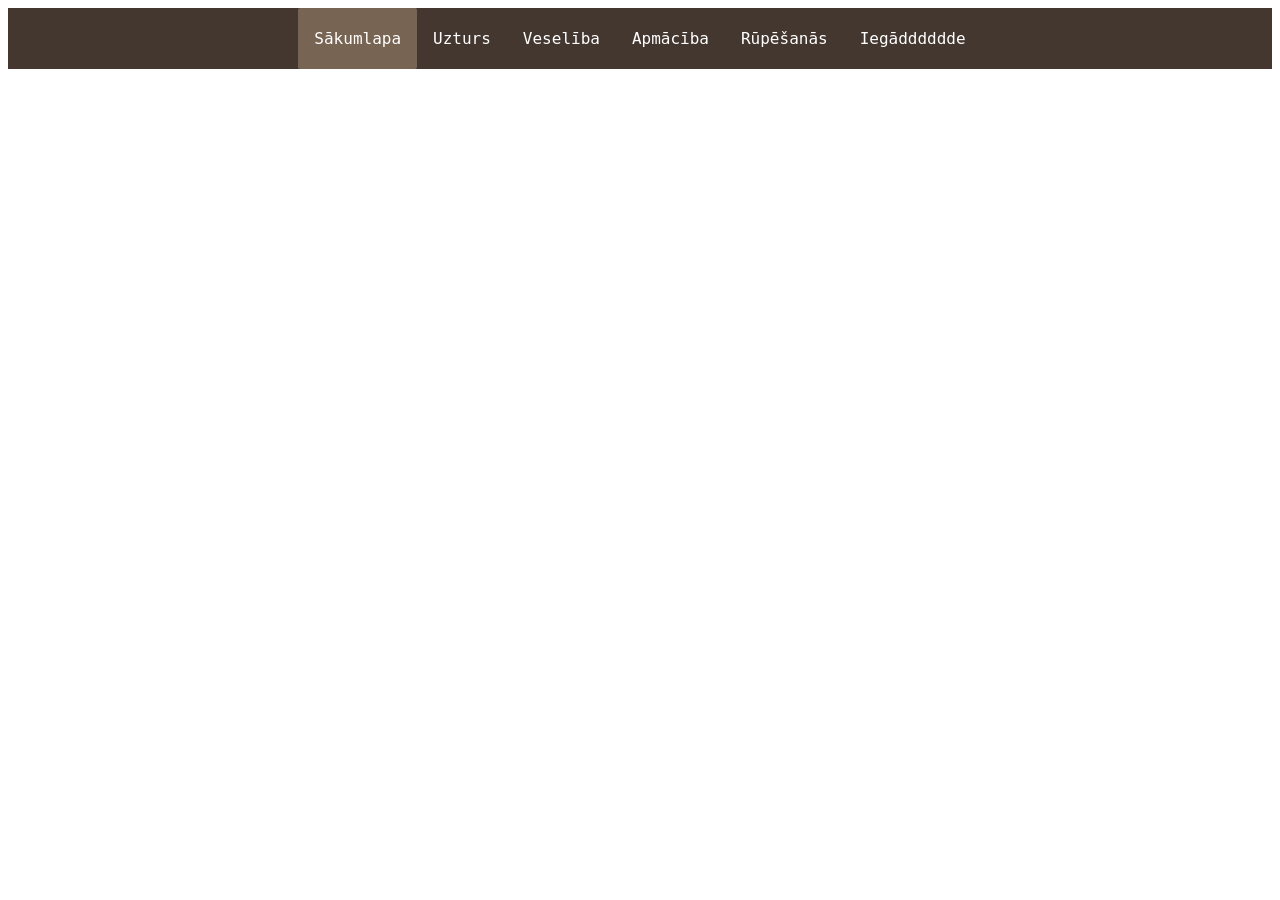
==== index.html @ 282473e5 "Merge branch 'asafsalpe:a' into a" ====
<!DOCTYPE html>
<html lang="en">
    <meta charset="utf-8"/>
    <meta name="viewport" content="width=device-width, initial-scale=1"/>
    <link rel="stylesheet" href="style.css" />
    <body>
        <ul>
            <li><a class = "active" href="index.html">Sākumlapa</a></li>
            <li><a href="barosana.html">Uzturs</a></li>
            <li><a href="veseliba.html">Veselība</a></li>
            <li><a href="apmaciba.html">Apmācība</a></li>
            <li><a href="rupes.html">Rūpēšanās</a></li>
            <li><a href="iegade.html">Iegādddddde</a></li>
          </ul>
    </body>
    <!-- -->
</html>
---- style.css ----
ul {
    list-style-type: none;
    margin: 0;
    padding: 0;
    overflow: hidden;
    background-color: #443730;
    display: flex; 
    justify-content: center;
  }

  li {
    float: left;
    border-right: 1px;
  }

  li:last-child {
    border-right: none;
  }

  li a {
    display: block;
    color: white;
    text-align: center;
    padding: 21px 16px;
    text-decoration: none;
    transition: 0.4s;
    font-family: Monaco, monospace;
    font-size: 16px;
  }

  li a:hover:not(.active) {
    background-color: #786452;
    border-radius: 2px;
  }

  .active {
    background-color: #786452;
    border-radius: 2px;
  }
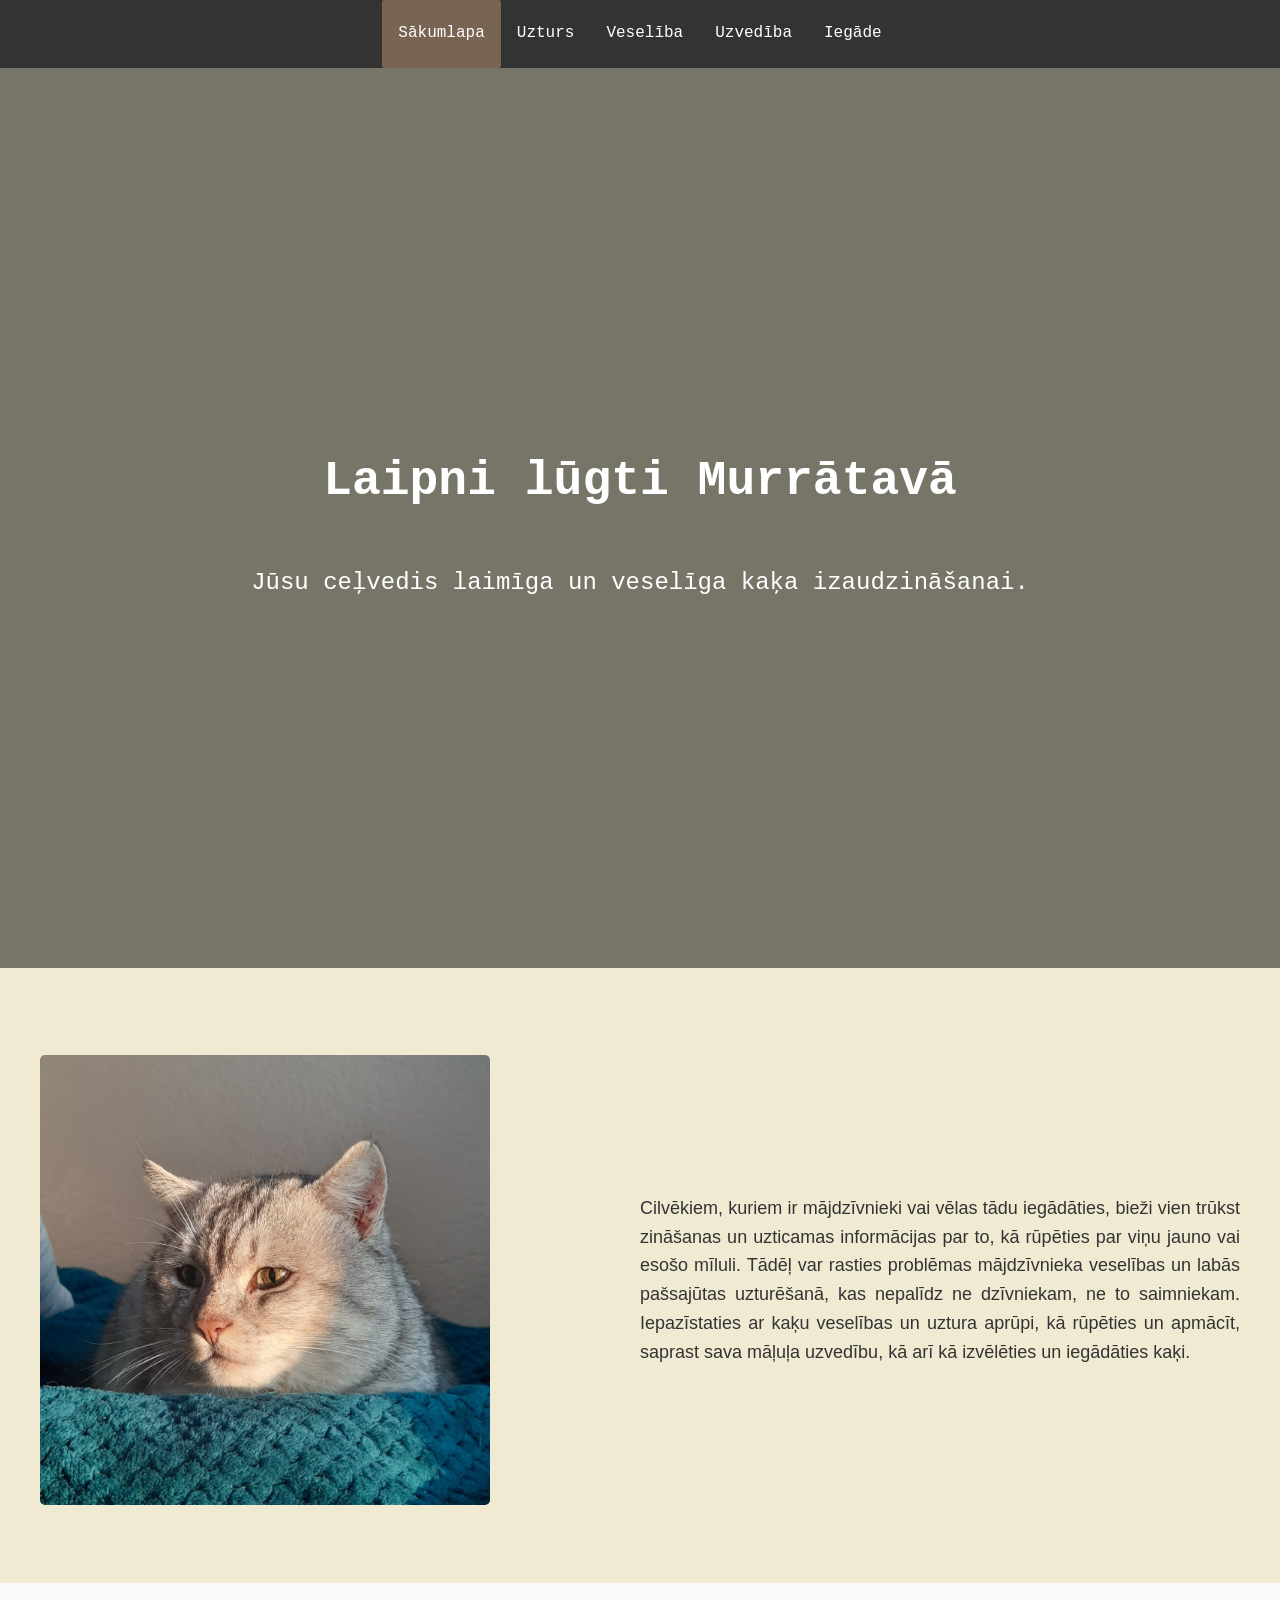
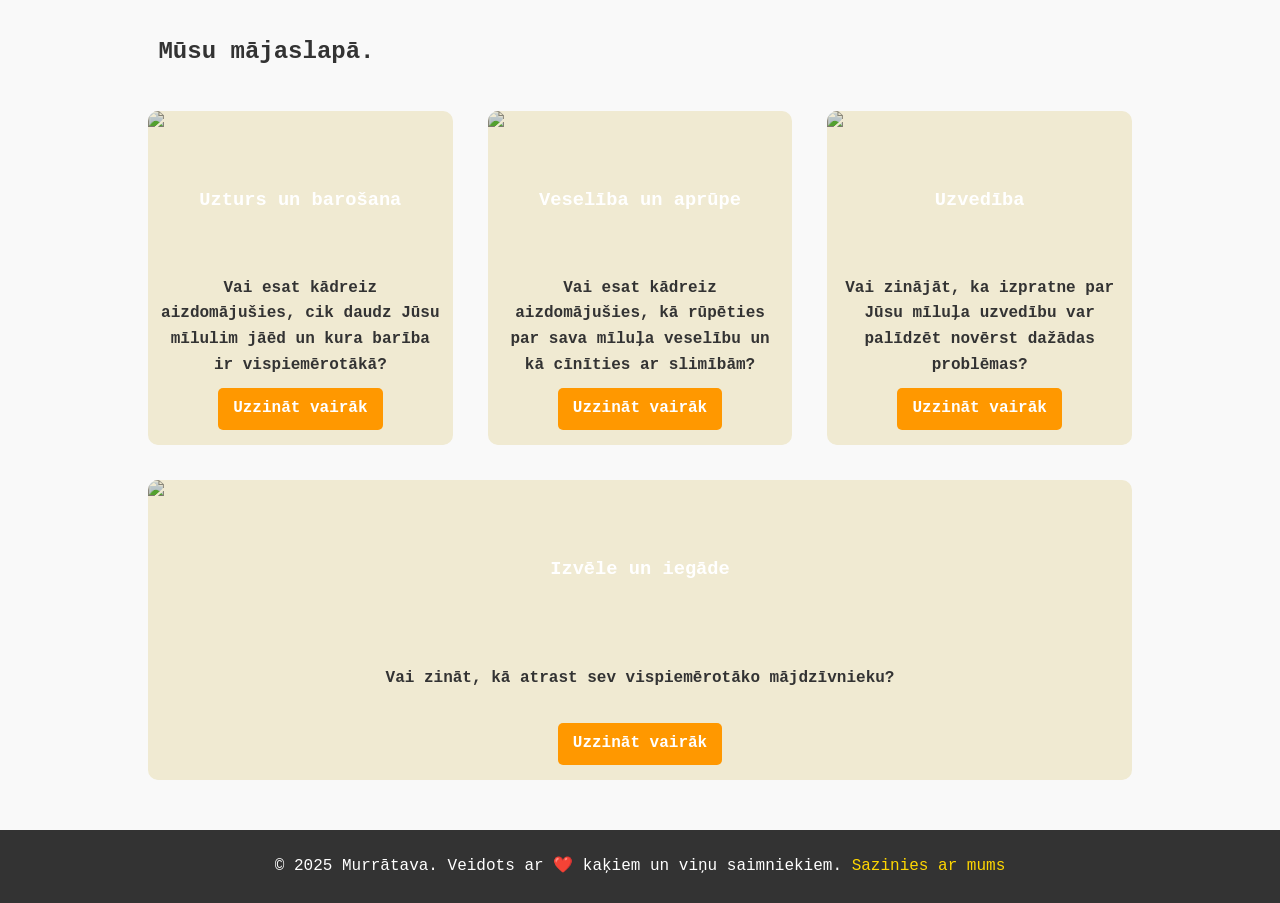
==== commit eed88fd1: "Merge branch 'asafsalpe:a' into a" ====
--- a/index.html
+++ b/index.html
@@ -1,17 +1,102 @@
 <!DOCTYPE html>
 <html lang="en">
+<head>
     <meta charset="utf-8"/>
     <meta name="viewport" content="width=device-width, initial-scale=1"/>
     <link rel="stylesheet" href="style.css" />
-    <body>
-        <ul>
-            <li><a class = "active" href="index.html">Sākumlapa</a></li>
-            <li><a href="barosana.html">Uzturs</a></li>
-            <li><a href="veseliba.html">Veselība</a></li>
-            <li><a href="apmaciba.html">Apmācība</a></li>
-            <li><a href="rupes.html">Rūpēšanās</a></li>
-            <li><a href="iegade.html">Iegādddddde</a></li>
-          </ul>
-    </body>
-    <!-- -->
+    <title>Murrātava</title>
+    <style>
+        .hero {
+            text-align: center;
+            padding: 0;
+            background-image: url("https://images.pexels.com/photos/248280/pexels-photo-248280.jpeg");
+            background-size: cover;
+            background-position: center bottom;
+            color: #fff;
+            margin-bottom: 0;
+            height: 100vh;
+            display: flex;
+            justify-content: center;
+            align-items: center;
+            flex-direction: column;
+            text-align: center;
+            position: relative;
+        }
+        .hero h1 {
+            font-size: 3rem;
+            margin-bottom: 20px;
+            max-width: 90%;
+            word-wrap: break-word;
+        }
+        .hero p {
+            font-size: 1.5rem;
+            margin-bottom: 30px;
+            max-width: 90%;
+            word-wrap: break-word;
+        }
+
+    </style>
+</head>
+<body>
+    <header>
+        <nav>
+            <ul>
+                <li><a class = "active" href="index.html">Sākumlapa</a></li>
+                <li><a href="barosana.html">Uzturs</a></li>
+                <li><a href="veseliba.html">Veselība</a></li>
+                <li><a href="uzvediba.html">Uzvedība</a></li>                  
+                <li><a href="iegade.html">Iegāde</a></li>
+            </ul>
+        </nav>
+    </header>
+    
+    <section class="hero">
+        <h1>Laipni lūgti Murrātavā</h1>
+        <p>Jūsu ceļvedis laimīga un veselīga kaķa izaudzināšanai. </p>
+    </section>
+    <section class = "centered-section">
+        <div class="image-text-container">
+            <img src="muris.jpg" alt="Example Image">
+            <p>Cilvēkiem, kuriem ir mājdzīvnieki vai vēlas tādu iegādāties, bieži vien trūkst zināšanas un uzticamas informācijas par to, kā rūpēties par viņu jauno vai esošo mīluli. Tādēļ var rasties problēmas mājdzīvnieka veselības un labās pašsajūtas uzturēšanā, kas nepalīdz ne dzīvniekam, ne to saimniekam. Iepazīstaties ar kaķu veselības un uztura aprūpi, kā rūpēties un apmācīt, saprast sava māļuļa uzvedību, kā arī kā izvēlēties un iegādāties kaķi.
+                </p>
+        </div>
+    </section>
+    <section class="products">
+        <div class="products-inner">
+            <h2 class="products-title" >Mūsu mājaslapā.</h2>
+            <div class="product-container">
+                <div class="product">
+                    <img src="https://images.pexels.com/photos/13293093/pexels-photo-13293093.jpeg?auto=compress&cs=tinysrgb&w=1260&h=750&dpr=1">
+                    <h3>Uzturs un barošana</h3>
+                    <p><strong>Vai esat kādreiz aizdomājušies, cik daudz Jūsu mīlulim jāēd un kura barība ir vispiemērotākā?</strong></p>
+                    <a href="barosana.html" class="btn">Uzzināt vairāk</a>
+                </div>
+                <div class="product">
+                    <img src="https://images.pexels.com/photos/11248220/pexels-photo-11248220.jpeg?auto=compress&cs=tinysrgb&w=600">
+                    <h3>Veselība un aprūpe</h3>
+                    <p><strong>Vai esat kādreiz aizdomājušies, kā rūpēties par sava mīluļa veselību un kā cīnīties ar slimībām?
+                    </strong></p>
+                    <a href="veseliba.html" class="btn">Uzzināt vairāk</a>
+                </div>
+                <div class="product">
+                    <img src="https://images.pexels.com/photos/45201/kitty-cat-kitten-pet-45201.jpeg?auto=compress&cs=tinysrgb&w=600">
+                    <h3>Uzvedība</h3>
+                    <p><strong>Vai zinājāt, ka izpratne par Jūsu mīluļa uzvedību var palīdzēt novērst dažādas problēmas?</strong></p>
+                    <a href="uzvediba.html" class="btn">Uzzināt vairāk</a>
+                </div>
+                <div class="product">
+                    <img src="https://images.pexels.com/photos/1543793/pexels-photo-1543793.jpeg?auto=compress&cs=tinysrgb&w=600">                    
+                    <h3>Izvēle un iegāde</h3>
+                    <p><strong> Vai zināt, kā atrast sev vispiemērotāko mājdzīvnieku?</strong></p>
+                    <a href="iegade.html" class="btn">Uzzināt vairāk</a>
+                </div>
+            </div>
+        </div>
+    </section>
+
+    <footer class="footer">
+        <p>&copy; 2025 Murrātava. Veidots ar ❤️ kaķiem un viņu saimniekiem. <a href="contact.html">Sazinies ar mums</a></p>
+    </footer>
+    <script src="edieni.js"></script>
+</body>
 </html>
--- a/style.css
+++ b/style.css
@@ -1,39 +1,1050 @@
+:root {
+  --primary-color: #786452;
+  --secondary-color: #f0ead2;
+  --accent-color: #ffd700;
+  --highlight-color: #ff6b6b;
+  --text-color: #333;
+  --background-color: #f0ead2;
+}
+
+body,
 ul {
-    list-style-type: none;
-    margin: 0;
-    padding: 0;
-    overflow: hidden;
-    background-color: #443730;
-    display: flex; 
+  margin: 0;
+  padding: 0;
+}
+
+body {
+  font-family: Monaco, monospace;
+  background-color: var(--background-color);
+  color: var(--text-color);
+  line-height: 1.6;
+  text-align: center;
+}
+
+nav ul {
+  list-style-type: none;
+  padding: 0;
+  margin: 0;
+  overflow: hidden;
+  background-color: var(--text-color);
+  display: flex;
+  justify-content: center;
+}
+
+nav li:last-child {
+  border-right: none;
+}
+
+nav a,
+.hero .btn {
+  display: block;
+  color: white;
+  text-align: center;
+  padding: 21px 16px;
+  text-decoration: none;
+  transition: 0.4s;
+  font-size: 16px;
+}
+
+nav a:hover:not(.active),
+.active {
+  background-color: var(--primary-color);
+  border-radius: 2px;
+}
+
+nav {
+  display: block;
+  width: 100%;
+  background-color: var(--text-color);
+  position: relative;
+  z-index: 10;
+}
+
+nav a {
+  display: block;
+  color: white;
+  text-align: center;
+  padding: 21px 16px;
+  text-decoration: none;
+  font-size: 16px;
+}
+
+nav a:hover,
+nav a.active {
+  background-color: var(--primary-color);
+}
+
+a {
+  color: var(--primary-color);
+  text-decoration: none;
+  transition: color 0.3s ease;
+}
+
+a:hover {
+  color: var(--text-color);
+}
+
+.container {
+  max-width: 1200px;
+  margin: 0 auto;
+  padding: 20px;
+}
+
+h1 {
+  margin-bottom: 30px;
+}
+
+h2 {
+  font-size: 24px;
+  color: var(--text-color);
+  text-align: left;
+}
+
+.header {
+  background-color: var(--highlight-color);
+  color: #fff;
+  padding: 20px 0;
+  text-align: center;
+  position: sticky;
+  top: 0;
+  z-index: 1000;
+}
+
+.header .logo {
+  font-size: 2rem;
+  font-weight: bold;
+}
+
+.header nav {
+  margin: 0;
+  padding: 0;
+}
+
+.hero {
+  text-align: center;
+  padding: 100px 20px;
+  background-size: cover;
+  background-position: center;
+  color: #fff;
+  display: flex;
+  justify-content: center;
+  align-items: center;
+  flex-direction: column;
+  height: 50vh;
+  position: relative;
+}
+
+.barosana .hero {
+  background-image: url('https://images.pexels.com/photos/30981112/pexels-photo-30981112/free-photo-of-white-cat-resting-on-windowsill-in-monochrome.jpeg?auto=compress&cs=tinysrgb&w=1260&h=750&dpr=1');
+}
+
+.iegade .hero {
+  background-image: url('https://images.pexels.com/photos/20861635/pexels-photo-20861635/free-photo-of-dog-chasing-cat-in-istanbul.jpeg?auto=compress&cs=tinysrgb&w=1260&h=750&dpr=1');
+}
+
+.veseliba .hero {
+  background-image: url('https://images.pexels.com/photos/18540620/pexels-photo-18540620/free-photo-of-close-up-of-a-tabby-cat-hissing.jpeg?auto=compress&cs=tinysrgb&w=600');
+}
+
+.uzvediba .hero {
+  background-image: url('https://images.pexels.com/photos/29086469/pexels-photo-29086469/free-photo-of-close-up-of-an-alert-domestic-cat.jpeg?auto=compress&cs=tinysrgb&w=1260&h=750&dpr=1');
+}
+
+.hero h1 {
+  font-size: 3rem;
+  margin-bottom: 10px;
+}
+
+.hero p {
+  font-size: 1.5rem;
+}
+
+.hero .btn {
+  background-color: var(--accent-color);
+  color: var(--text-color);
+  padding: 10px 20px;
+  font-size: 1rem;
+  border-radius: 5px;
+}
+
+.hero .btn:hover {
+  background-color: var(--highlight-color);
+  color: #fff;
+}
+
+.hero::before {
+  content: "";
+  position: absolute;
+  top: 0;
+  left: 0;
+  width: 100%;
+  height: 100%;
+  background: rgba(0, 0, 0, 0.5);
+  z-index: 1;
+}
+
+.hero h1,
+.hero p,
+.hero .btn {
+  position: relative;
+  z-index: 2;
+}
+
+.hero:hover {
+  transform: none;
+  box-shadow: none;
+}
+
+.parasites {
+  background-color: #f9f3e8;
+  border-radius: 10px;
+  padding: 20px;
+  margin-bottom: 20px;
+  box-shadow: 0 3px 10px rgba(0, 0, 0, 0.1);
+}
+
+.parasites h2 {
+  font-size: 28px;
+  color: var(--primary-color);
+  text-align: center;
+  margin-bottom: 20px;
+}
+
+.parasite-container {
+  display: flex;
+  flex-wrap: wrap;
+  gap: 20px;
+  justify-content: center;
+  text-align: center;
+}
+
+.parasite {
+  background: white;
+  border-radius: 10px;
+  padding: 15px;
+  width: 220px;
+  box-shadow: 0 0 10px rgba(0, 0, 0, 0.1);
+  transition: transform 0,3s;
+}
+
+.parasite img {
+  width: 80px;
+  height: auto;
+  margin-bottom: 10px;
+}
+
+.parasite h3 {
+  font-size: 20px;
+  color: var(--primary-color);
+  margin-bottom: 10px;
+}
+
+.parasite p {
+  font-size: 14px;
+  color: var(--text-color);
+}
+
+.parasite:hover {
+  transform: scale(1.05);
+}
+
+.prevention-tips {
+  background: #fffbec;
+  padding: 15px;
+  border-radius: 10px;
+  margin-top: 20px;
+  box-shadow: 0 0 10px rgba(0, 0, 0, 0.1);
+}
+
+.prevention-tips h3 {
+  font-size: 22px;
+  color: var(--primary-color);
+  text-align: center;
+  margin-bottom: 15px;
+}
+
+.prevention-tips ul {
+  list-style-type: disc;
+  margin: 0;
+  padding-left: 20px;
+}
+
+.prevention-tips li {
+  font-size: 16px;
+  margin-bottom: 8px;
+  color: var(--text-color);
+}
+
+.footer {
+  background-color: var(--text-color);
+  color: #fff;
+  text-align: center;
+  padding: 8px 0;
+}
+
+.footer a {
+  color: var(--accent-color);
+  text-decoration: none;
+}
+
+.footer a:hover {
+  color: var(--highlight-color);
+}
+
+.column {
+  float: left;
+  width: 33.33%;
+}
+
+.row:after {
+  content: "";
+  display: table;
+  clear: both;
+}
+
+.image-text-container {
+  display: flex;
+  justify-content: space-between;
+  max-width: 1200px;
+  align-items: center;
+  margin-top: 10px;
+}
+
+.image-text-container img {
+  width: 40%;
+  height: auto;
+  margin-right: 20px;
+}
+
+.image-text-container p {
+  width: 50%;
+  margin: 0;
+  text-align: justify;
+}
+
+.image-content {
+  flex: 1;
+}
+
+.centered-section {
+  display: flex;
+  justify-content: center;
+  align-items: center;
+  height: 575px;
+  padding: 20px;
+  font-family: "Circular Book", sans-serif;
+  font-weight: 400;
+  font-size: large;
+}
+
+.centered-section .image-text-container img {
+  max-width: 450px;
+  margin-right: 20px;
+  border-radius: 5px;
+  transition: none;
+}
+
+.products {
+  background: #f9f9f9;
+  padding: 30px 0;
+}
+
+.products-inner {
+  width: 80%;
+  margin: auto;
+}
+
+.product-container {
+  display: flex;
+  justify-content: center;
+  gap: 15px;
+  overflow: hidden;
+  flex-wrap: wrap;
+  padding: 20px;
+  margin: -10px;
+}
+
+.product {
+  width: calc(25% - 20px);
+  flex: 1 1 calc(20% - 20px);
+  min-width: 220px;
+  margin: 10px;
+  padding-bottom: 15px;
+  color: white;
+  text-align: center;
+  border-radius: 10px;
+  box-sizing: border-box;
+  transition: all 0.3s ease;
+  display: flex;
+  flex-direction: column;
+  justify-content: space-between; 
+  min-height: 300px;
+  position: relative;
+  align-items: center;
+  overflow: hidden;
+  width: 18%;
+  background: var(--background-color);
+}
+
+.product img {
+  display: block;
+  width: 100%;
+  height: auto;
+  max-width: 100%;
+  max-height: 150px;
+  position: absolute;
+  z-index: 1;
+  object-fit: cover;
+  mix-blend-mode: multiply;
+  top: 0;
+  left: 0;
+  margin: 0;
+}
+
+.product::after {
+  content: "";
+  position: absolute;
+  top: 0;
+  left: 0;
+  width: 100%;
+  height: 70px;
+  z-index: 2;
+  pointer-events: none;
+}
+
+.product h3 {
+  margin-top: 0;
+  padding-top: 75px;
+  color: white;
+}
+
+.product p {
+  margin-bottom: 20px;
+  padding-top: 60px;
+  color:#333;
+  padding-left: 10px;
+  padding-right: 10px;
+}
+
+.product .btn {
+  display: inline-block;
+  padding: 8px 15px;
+  color: #fff;
+  text-decoration: none;
+  border-radius: 5px;
+  margin-top: auto;
+  background-color: #ff9800;
+  position: relative;
+  z-index: 3;
+}
+
+.product .btn:hover {
+  background-color: #e55b00;
+}
+
+.products-title {
+  margin-left: 2%;
+  color: var(--text-color);
+  text-align: left;
+  padding-left: 10px;
+}
+
+.product h3,
+.product p,
+.product .btn {
+  position: relative;
+  z-index: 3;
+  margin-top: 10px;
+}
+
+.product::before {
+  content: "";
+  position: absolute;
+  top: 0;
+  left: 0;
+  width: 100%;
+  height: 100%;
+  z-index: 1;
+}
+
+.product-content {
+  position: relative;
+  z-index: 2;
+  padding: 20px;
+  background: rgba(0, 0, 0, 0.5);
+  color: white;
+  border-radius: 10px;
+}
+
+.product:hover {
+  transform: scale(1.02);
+}
+
+.product h3,
+.product p {
+  z-index: 2;
+  position: relative;
+  margin: 0;
+}
+
+.btn {
+  display: inline-block;
+  background-color: #ff9800;
+  color: black;
+  padding: 10px 15px;
+  border-radius: 5px;
+  text-decoration: none;
+  font-weight: bold;
+  transition: background 0.3s;
+  position: relative;
+  z-index: 4;
+  background: white;
+  border: none;
+  cursor: pointer;
+  margin-top: 0px;
+}
+
+.btn:hover {
+  background-color: #e68900;
+}
+
+/*hello, hello asaf, HELLO ASAF,hello Marta*/
+.food-info,
+.feeding-info,
+.amount-info,
+.important-info {
+  background-color: #f9f3e8;
+  padding: 20px;
+  margin-bottom: 20px;
+  border-radius: 10px;
+  box-shadow: 0 0 10px rgba(0, 0, 0, 0.1);
+  text-align: left;
+}
+
+.food-image img,
+.feeding-image img {
+  max-width: 100%;
+  height: auto;
+  border-radius: 5px;
+  margin-top: 10px;
+}
+
+.food-info,
+.feeding-info {
+  display: flex;
+  align-items: center;
+}
+
+.food-image,
+.food-text,
+.feeding-text {
+  padding: 10px;
+}
+
+.food-image {
+  flex: 1;
+}
+
+.food-text,
+.feeding-text {
+  flex: 2;
+}
+
+.amount-info ul,
+.important-info ul {
+  list-style-type: disc;
+  margin-left: 20px;
+  padding: 0;
+}
+
+.amount-info li,
+.important-info li {
+  margin-bottom: 5px;
+}
+
+.interactive-tool {
+  background-color: #f9f3e8;
+  padding: 25px;
+  border-radius: 10px;
+  margin-top: 25px;
+  box-shadow: 0 3px 10px rgba(0, 0, 0, 0.1);
+}
+
+.interactive-tool h3 {
+  font-family: "Verdana", sans-serif;
+  color: var(--primary-color);
+  margin-bottom: 15px;
+}
+
+.interactive-tool input,
+.interactive-tool button {
+  margin: 10px 0;
+  padding: 10px;
+  font-family: "Arial", sans-serif;
+  border: 1px solid var(--primary-color);
+  border-radius: 5px;
+}
+
+.interactive-tool button {
+  background-color: var(--primary-color);
+  color: white;
+  cursor: pointer;
+  transition: background-color 0.3s;
+}
+
+.interactive-tool button:hover {
+  background-color: #5a4c3e;
+}
+
+.nutrition-chart {
+  max-width: 80%;
+  width: 100%;
+  margin: 20px auto;
+  flex: 1;
+  height: auto;
+  display: block;
+}
+
+.nutrition-container {
+  display: flex;
+  align-items: flex-start;
+  gap: 20px;
+}
+
+.nutrition-text {
+  flex: 1;
+  text-align: left;
+}
+
+.nutrition-image {
+  flex: 1;
+}
+
+.seperate-section {
+  margin-top: 30px;
+}
+
+.food-comparison {
+  width: 100%;
+  border-collapse: separate;
+  border-spacing: 0;
+  margin-top: 25px;
+}
+
+.food-comparison th,
+.food-comparison td {
+  border: 1px solid #ddd;
+  padding: 12px;
+  text-align: left;
+  font-family: "Arial", sans-serif;
+}
+
+.food-comparison th {
+  background-color: #f2f2f2;
+  font-family: "Verdana", sans-serif;
+  color: var(--primary-color);
+}
+
+.info-block {
+  background-color: #f9f3e8;
+  border-radius: 10px;
+  padding: 20px;
+  margin-bottom: 20px;
+  box-shadow: 0 3px 10px rgba(0, 0, 0, 0.1);
+}
+
+.info-block h2 {
+  font-family: "Verdana", sans-serif;
+  color: var(--primary-color);
+  margin-bottom: 20px;
+  text-align: left;
+}
+
+.padd {
+  padding-left: 20px;
+}
+
+.info-block p,
+.info-block li {
+  font-family: "Arial", sans-serif;
+  line-height: 1.6;
+  text-align: left;
+}
+
+.info-block ol,
+.info-block ul {
+  list-style-type: disc;
+  padding-left: 20px;
+  margin-left: 0;
+  text-align: left;
+}
+
+.info-block li {
+  margin-bottom: 10px;
+}
+
+.content-container {
+  display: flex;
+  align-items: flex-start;
+  gap: 20px;
+}
+
+.text-content {
+  flex: 1;
+}
+
+.content-image {
+  max-width: 100%;
+  height: auto;
+}
+
+.health-calendar {
+  width: 100%;
+  border-collapse: collapse;
+  margin-top: 20px;
+}
+
+.health-calendar th,
+.health-calendar td {
+  border: 1px solid #ddd;
+  padding: 12px;
+  text-align: left;
+}
+
+.health-calendar th {
+  background-color: #f2f2f2;
+  font-weight: bold;
+}
+
+.tooltip {
+  position: relative;
+  display: inline-block;
+  cursor: help;
+  border-bottom: 1px dotted var(--primary-color);
+}
+
+.tooltip .tooltiptext {
+  visibility: hidden;
+  width: 250px;
+  background-color: #f9f3e8;
+  color: var(--text-color);
+  text-align: center;
+  border-radius: 10px;
+  padding: 10px;
+  position: absolute;
+  z-index: 1000;
+  bottom: 125%;
+  left: 50%;
+  margin-left: -125px;
+  opacity: 0;
+  transition: opacity 0.3s, transform 0.3s;
+  transform: translateY(10px);
+  font-size: 14px;
+  font-family: "Arial", sans-serif;
+  box-shadow: 0 4px 15px rgba(0, 0, 0, 0.1);
+  border: 1px solid var(--primary-color);
+}
+
+.tooltip .tooltiptext::before {
+  content: "";
+  position: absolute;
+  top: 100%;
+  left: 50%;
+  margin-left: -10px;
+  border-width: 10px;
+  border-style: solid;
+  border-color: var(--primary-color) transparent transparent transparent;
+}
+
+.tooltip .tooltiptext::after {
+  content: "";
+  position: absolute;
+  top: 100%;
+  left: 50%;
+  margin-left: -9px;
+  border-width: 9px;
+  border-style: solid;
+  border-color: #f9f3e8 transparent transparent transparent;
+}
+
+.tooltip:hover .tooltiptext {
+  visibility: visible;
+  opacity: 1;
+  transform: translateY(0);
+}
+
+.tooltip .tooltiptext strong {
+  display: block;
+  margin-bottom: 5px;
+  color: var(--primary-color);
+  font-family: "Verdana", sans-serif;
+  text-align: center;
+}
+
+.food-info-container {
+  display: flex;
+  gap: 20px;
+}
+
+.harmful-foods {
+  flex: 1;
+  list-style-type: disc;
+  padding-left: 20px;
+}
+
+.harmful-foods li {
+  cursor: pointer;
+  margin-bottom: 10px;
+}
+
+.harmful-foods li:hover {
+  color: var(--primary-color);
+}
+
+.food-description {
+  flex: 2;
+  padding: 20px;
+  background-color: #f9f3e8;
+  border-radius: 10px;
+  box-shadow: 0 2px 5px rgba(0, 0, 0, 0.1);
+}
+
+.harmful-foods li:hover + .harmful-image img {
+  border-color: #786452;
+}
+
+.hidden {
+  display: none;
+}
+
+.harmful-container {
+  display: flex;
+  align-items: flex-start;
+  gap: 20px;
+}
+
+.harmful-image:hover {
+  opacity: 1;
+}
+
+.harmful-image {
+  flex: 1;
+  text-align: center;
+  width: 200px;
+  height: 150px;
+  position: relative;
+}
+
+#harmfulImage {
+  max-width: 100%;
+  max-height: 100%;
+  width: auto;
+  height: auto;
+  position: absolute;
+  top: 0;
+  left: 0;
+  right: 0;
+  bottom: 0;
+  margin: auto;
+  opacity: 0;
+  transition: opacity 0.3s ease-in-out;
+}
+
+.harmful-text {
+  flex: 2;
+  padding-right: 20px;
+}
+
+.contact-form {
+  max-width: 500px;
+  background: #fff;
+  padding: 20px;
+  border-radius: 8px;
+  box-shadow: 0 0 10px rgba(0, 0, 0, 0.1);
+  margin: 0;
+  display: flex;
+  flex-direction: column;
+  gap: 15px;
+  align-items: center;
+}
+
+.contact-form label {
+  font-weight: bold;
+  margin-top: 10px;
+  display: block;
+  text-align: left;
+  width: 100%;
+}
+
+.contact-form input,
+.contact-form textarea {
+  width: 100%;
+  padding: 10px;
+  margin-top: 5px;
+  border: 1px solid #ccc;
+  border-radius: 5px;
+  font-size: 16px;
+  box-sizing: border-box;
+}
+
+.contact-form textarea {
+  resize: none;
+}
+
+.contact-form button {
+  background: #4caf50;
+  color: white;
+  padding: 10px;
+  border: none;
+  font-size: 16px;
+  border-radius: 5px;
+  cursor: pointer;
+  margin-top: 10px;
+  transition: background 0.3s;
+  width: 100%;
+}
+
+.contact-form button:hover {
+  background: #45a049;
+}
+
+.harmful-item {
+  cursor: pointer;
+}
+
+.info-box {
+  background-color: #f9f3e8;
+  border-radius: 8px;
+  padding: 15px;
+  margin-bottom: 15px;
+  box-shadow: 0 2px 5px rgba(0, 0, 0, 0.1);
+  text-align: center;
+  font-family: "Arial", sans-serif;
+  line-height: 1.6;
+  color: var(--text-color);
+}
+
+.info-box h2 {
+  font-size: 1.2em;
+  color: var(--primary-color);
+  margin-bottom: 8px;
+  display: inline-block;
+  width: 80%;
+  text-align: left;
+  font-family: "Verdana", sans-serif;
+}
+
+.info-box p,
+.info-block li {
+  font-size: 1em;
+  display: inline-block;
+  width: 80%;
+  text-align: left;
+  color: var(--text-color);
+}
+
+.image-text-container img {
+  box-shadow: none;
+  transition: none;
+  width: 1000px;
+  height: auto;
+}
+
+@media screen and (max-width: 768px) {
+  .container {
+    padding: 10px;
+  }
+
+  .hero {
+    padding: 80px 10px;
+  }
+
+  .hero h1 {
+    font-size: 2.5rem;
+  }
+
+  .hero p {
+    font-size: 1.2rem;
+  }
+
+  .image-text-container {
+    flex-direction: column;
+    align-items: center;
+  }
+
+  .image-text-container img {
+    width: 80%;
+    margin-right: 0;
+    margin-bottom: 20px;
+  }
+
+  .image-text-container p {
+    width: 100%;
+    text-align: left;
+  }
+
+  .product-container {
+    flex-direction: column;
+    align-items: center;
+  }
+
+  .product {
+    max-width: 80%;
+  }
+
+  .food-info-container {
+    flex-direction: column;
+  }
+
+  .harmful-foods,
+  .food-description {
+    width: 100%;
+  }
+
+  .info-block {
+    padding: 20px;
+  }
+
+  nav ul {
+    flex-direction: column;
+    align-items: stretch;
+  }
+
+  nav li {
+    border-bottom: 1px solid #555;
+  }
+
+  nav a {
+    padding: 15px;
+  }
+}
+
+#map {
+  height: 400px;
+  width: 100%;
+  margin-top: 20px;
+  border-radius: 10px;
+}
+
+@media (max-width: 768px) {
+  .product {
+    width: calc(100% - 20px);
+  }
+}
+
+@media (max-width: 1024px) {
+  .product-container {
+    flex-wrap: wrap;
     justify-content: center;
   }
 
-  li {
-    float: left;
-    border-right: 1px;
-  }
-
-  li:last-child {
-    border-right: none;
-  }
-
-  li a {
-    display: block;
-    color: white;
-    text-align: center;
-    padding: 21px 16px;
-    text-decoration: none;
-    transition: 0.4s;
-    font-family: Monaco, monospace;
-    font-size: 16px;
-  }
-
-  li a:hover:not(.active) {
-    background-color: #786452;
-    border-radius: 2px;
-  }
-
-  .active {
-    background-color: #786452;
-    border-radius: 2px;
-  }+  .product {
+    flex: 1 1 calc(50% - 15px);
+  }
+}
+
+@media (max-width: 600px) {
+  .product {
+    flex: 1 1 100%;
+  }
+}
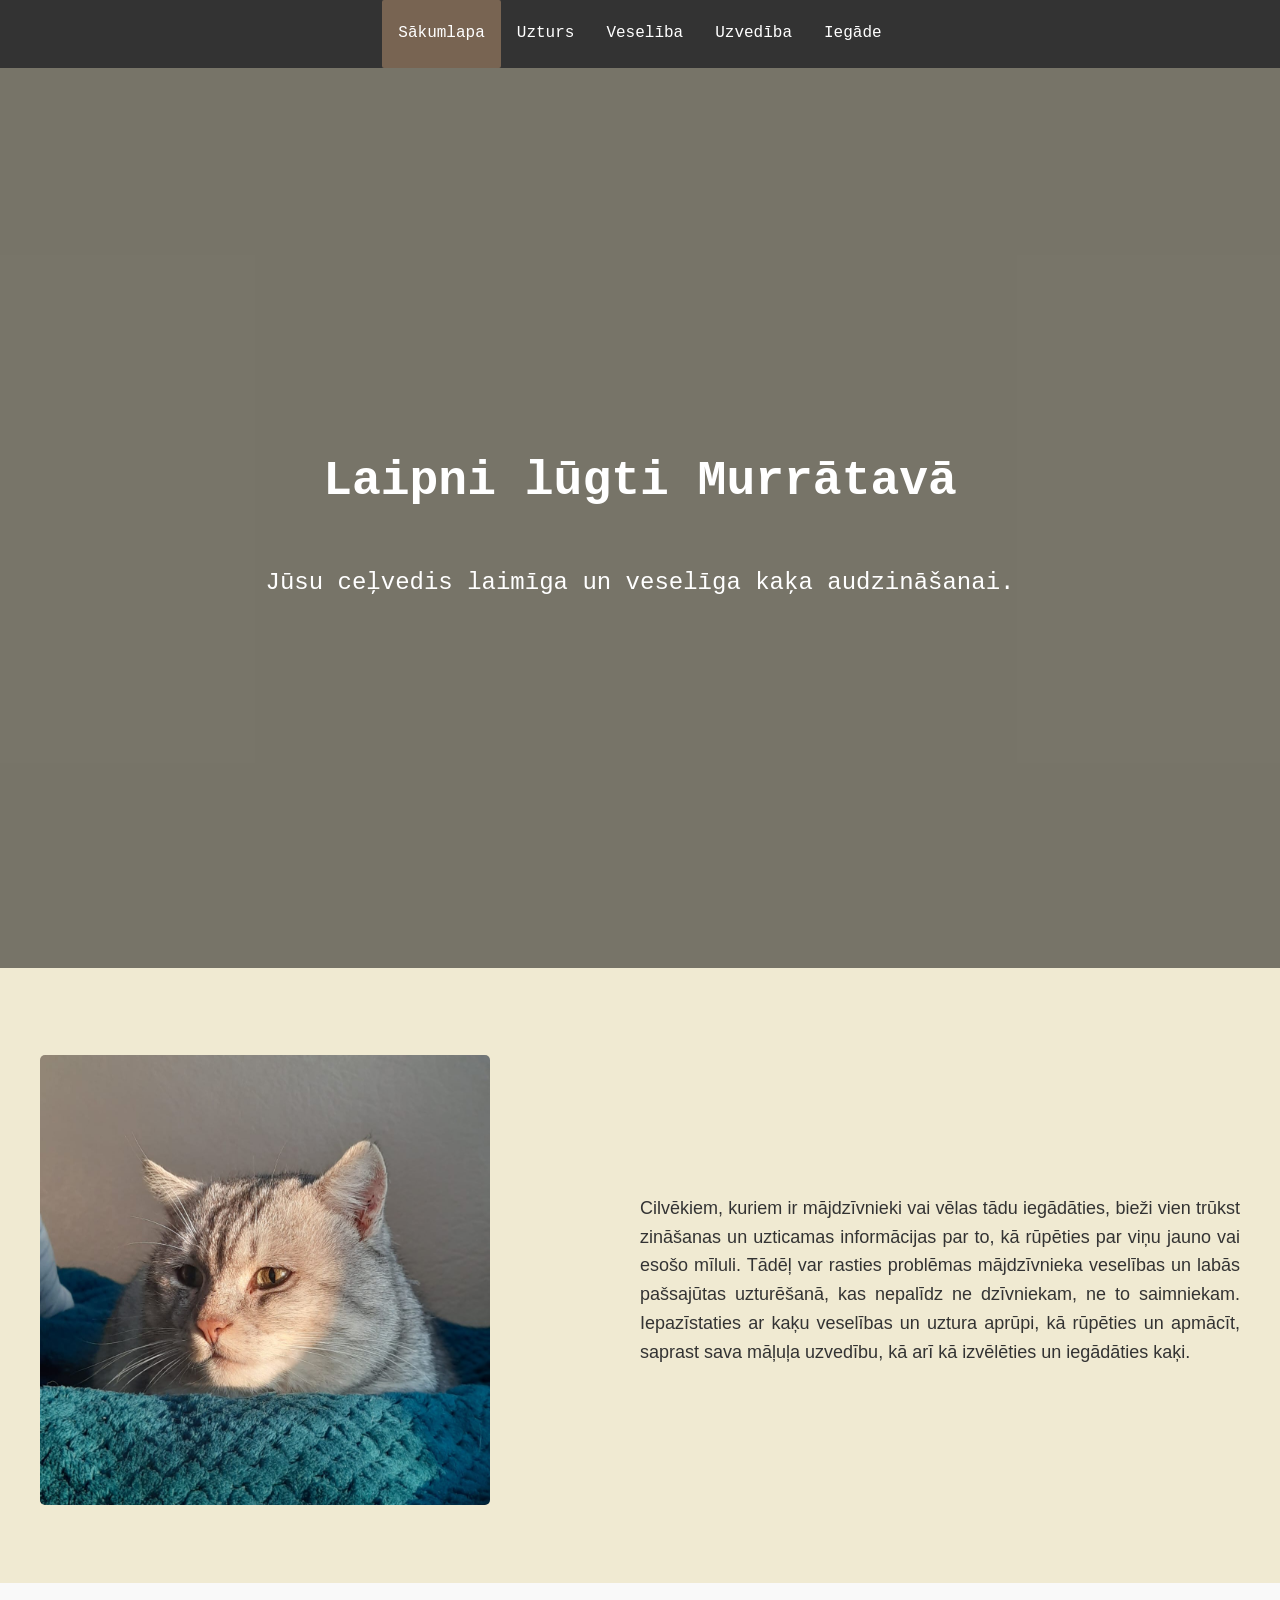
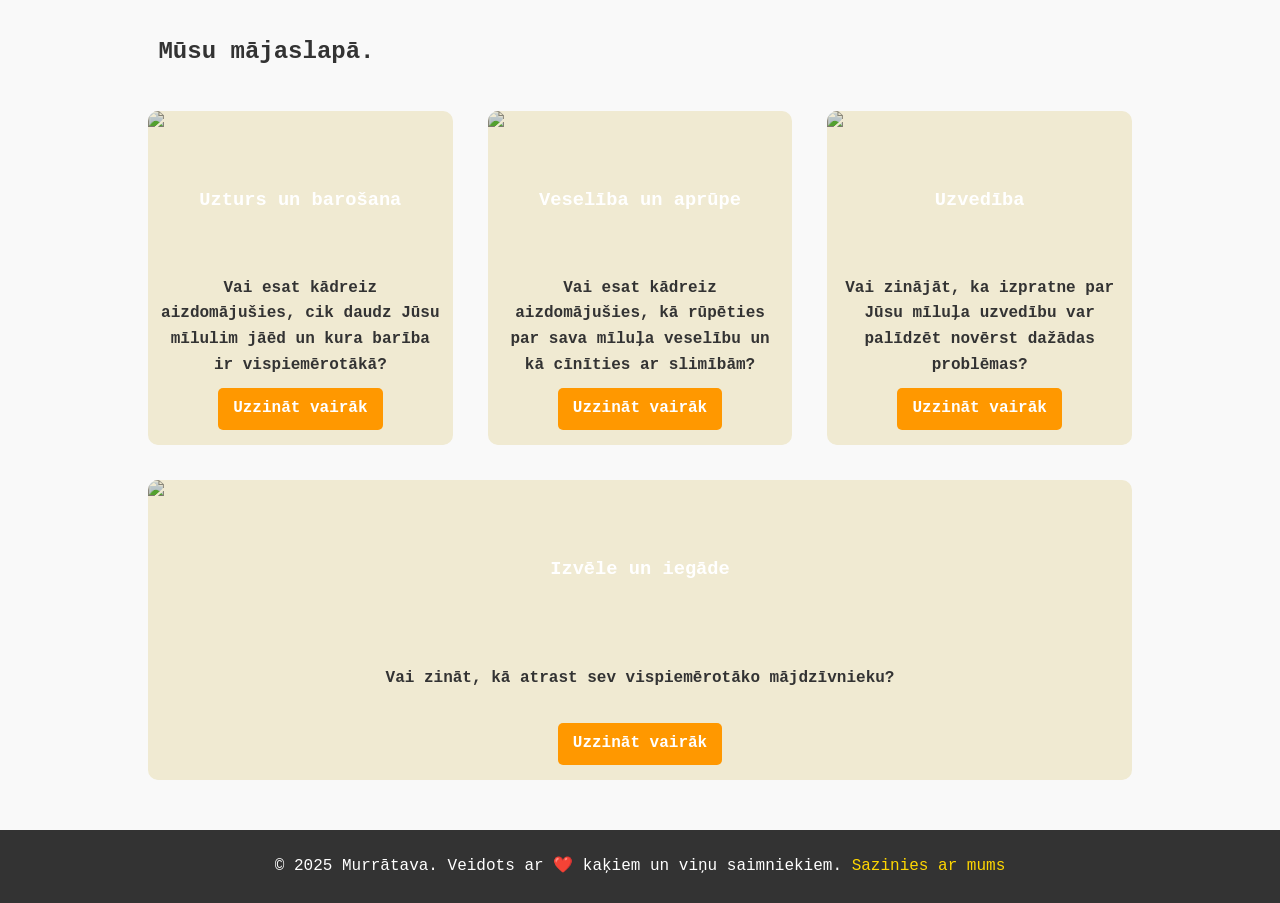
==== commit ceda7137: "eh" ====
--- a/index.html
+++ b/index.html
@@ -52,9 +52,9 @@
     
     <section class="hero">
         <h1>Laipni lūgti Murrātavā</h1>
-        <p>Jūsu ceļvedis laimīga un veselīga kaķa izaudzināšanai. </p>
+        <p>Jūsu ceļvedis laimīga un veselīga kaķa audzināšanai. </p>
     </section>
-    <section class = "centered-section">
+    <section class = "centered-section">  
         <div class="image-text-container">
             <img src="muris.jpg" alt="Example Image">
             <p>Cilvēkiem, kuriem ir mājdzīvnieki vai vēlas tādu iegādāties, bieži vien trūkst zināšanas un uzticamas informācijas par to, kā rūpēties par viņu jauno vai esošo mīluli. Tādēļ var rasties problēmas mājdzīvnieka veselības un labās pašsajūtas uzturēšanā, kas nepalīdz ne dzīvniekam, ne to saimniekam. Iepazīstaties ar kaķu veselības un uztura aprūpi, kā rūpēties un apmācīt, saprast sava māļuļa uzvedību, kā arī kā izvēlēties un iegādāties kaķi.
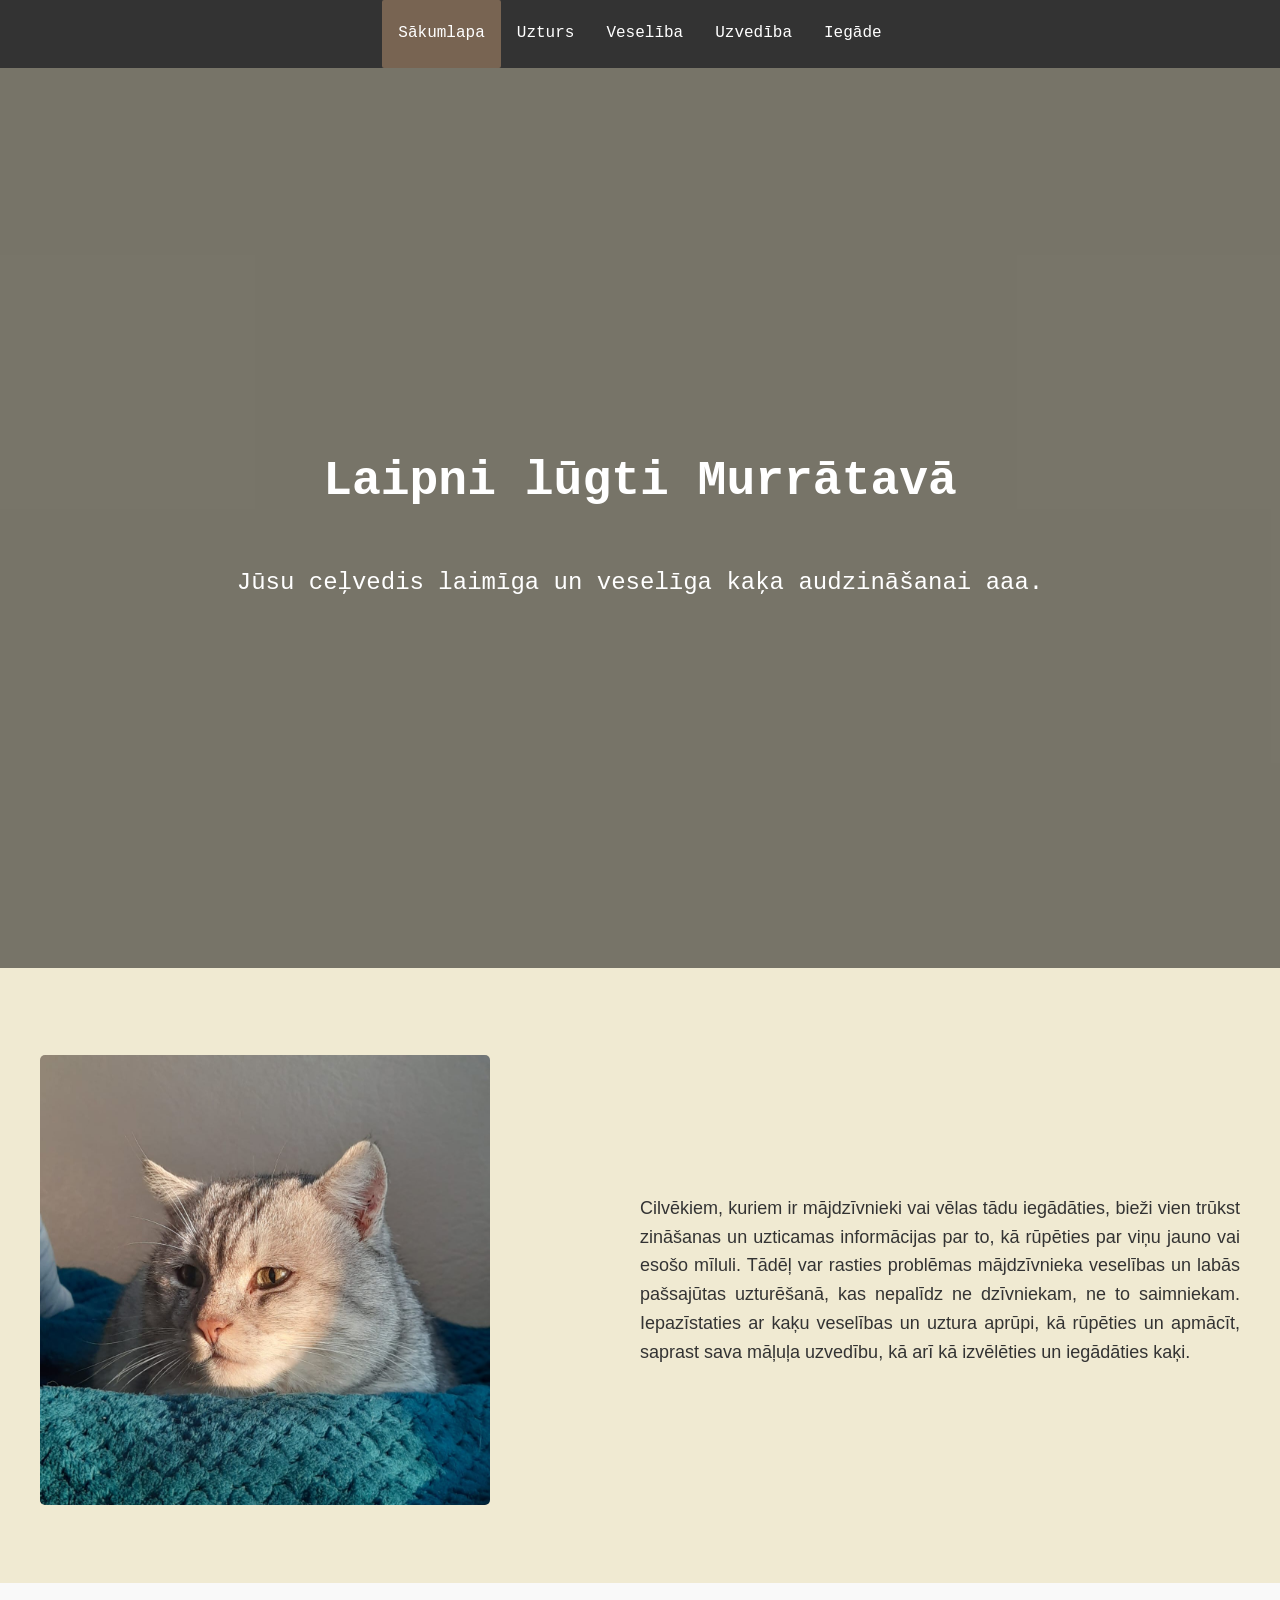
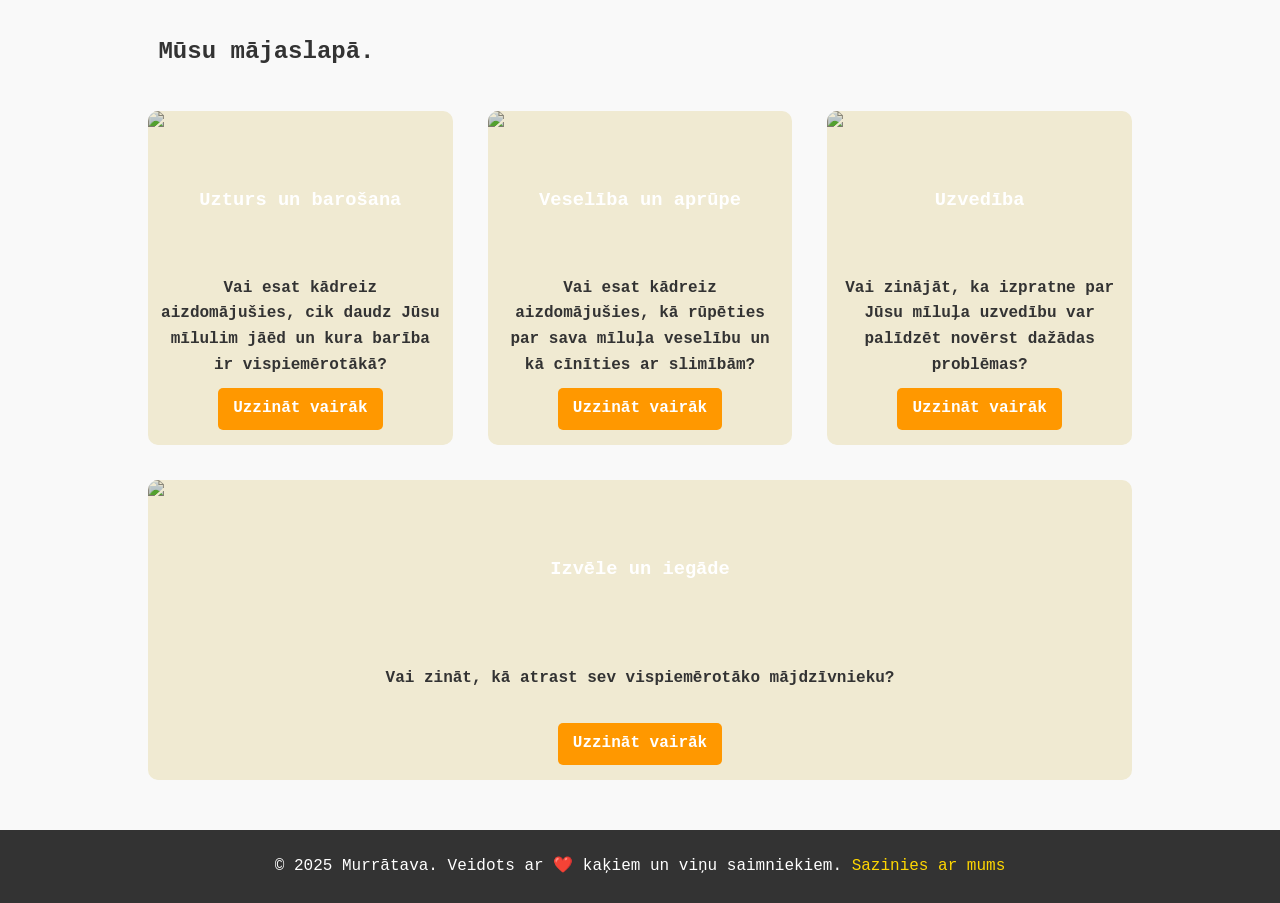
==== commit 38a6ab31: "Update index.html" ====
--- a/index.html
+++ b/index.html
@@ -52,7 +52,7 @@
     
     <section class="hero">
         <h1>Laipni lūgti Murrātavā</h1>
-        <p>Jūsu ceļvedis laimīga un veselīga kaķa audzināšanai. </p>
+        <p>Jūsu ceļvedis laimīga un veselīga kaķa audzināšanai aaa. </p>
     </section>
     <section class = "centered-section">  
         <div class="image-text-container">
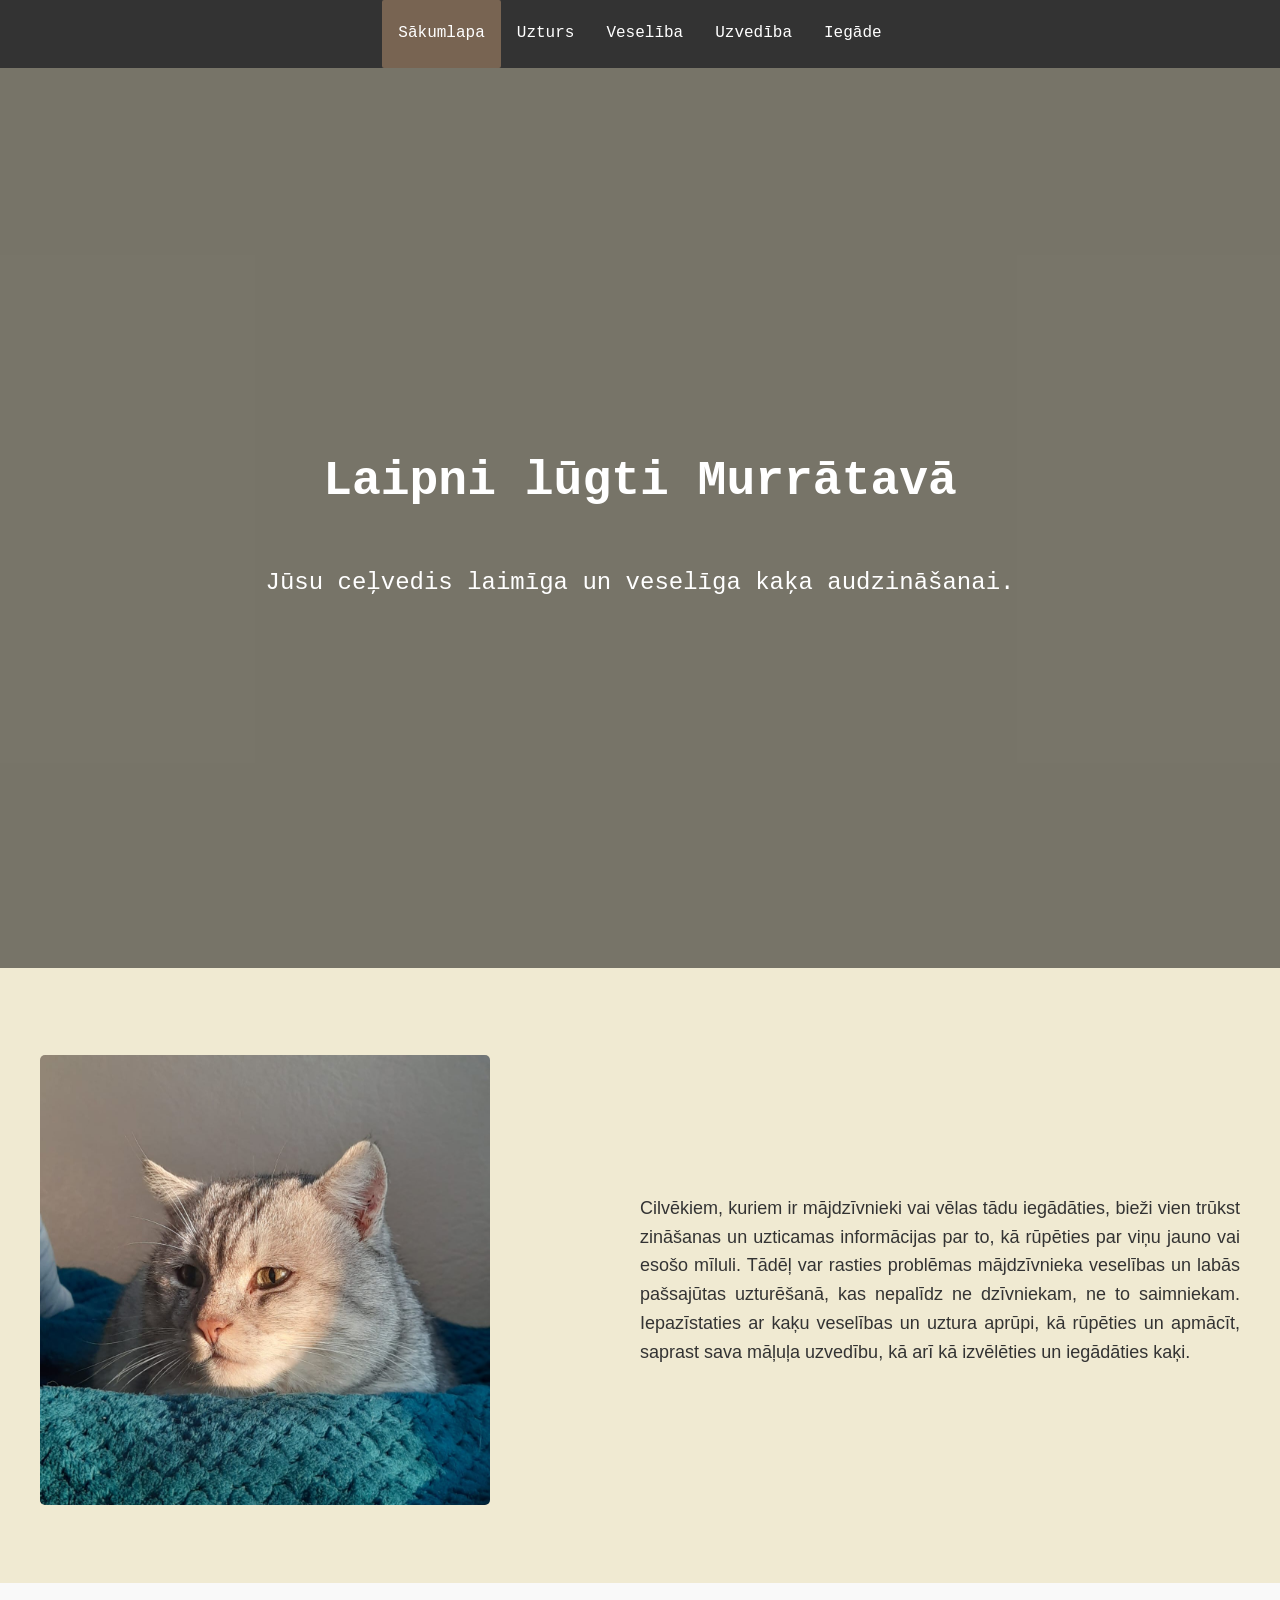
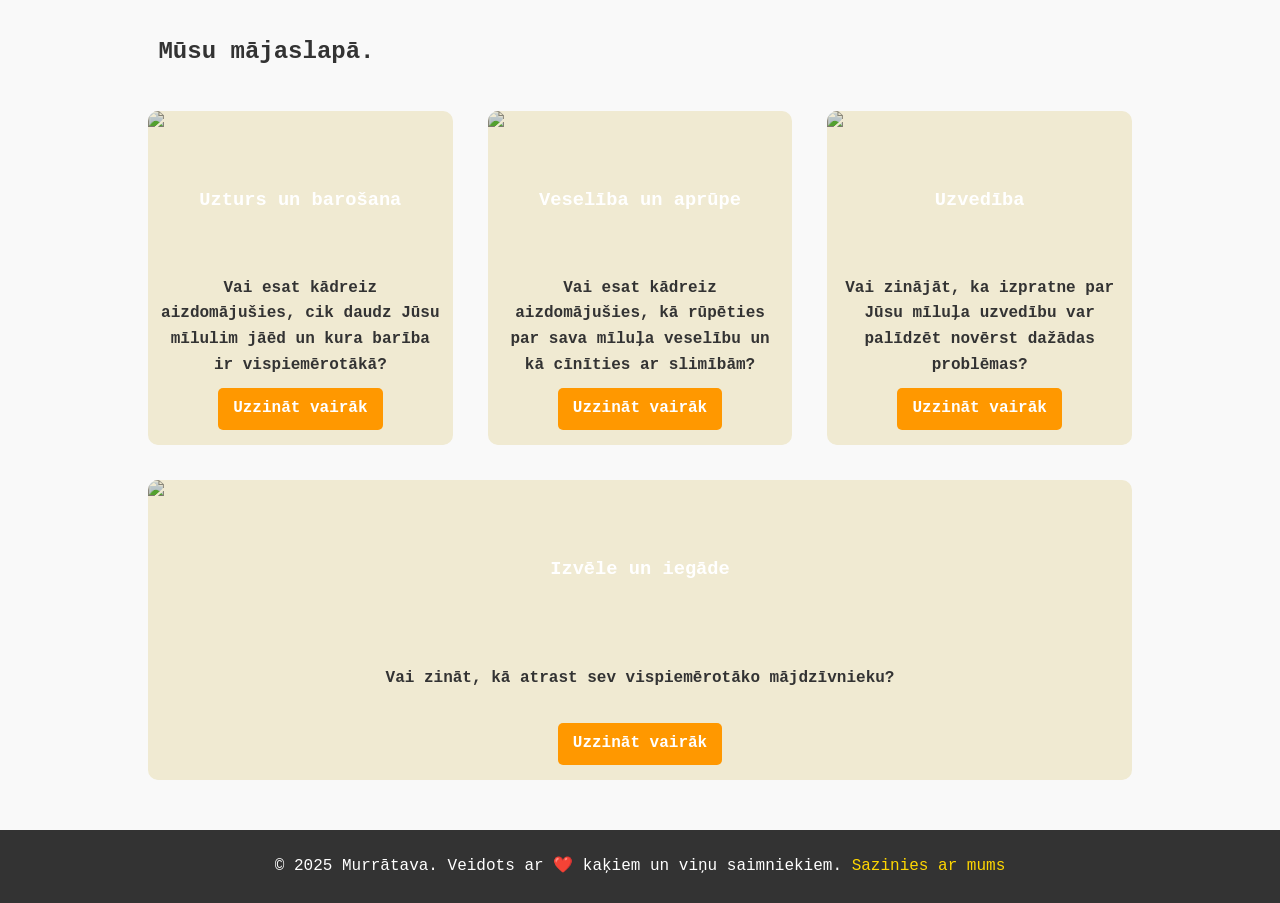
==== commit 0b02c9fd: "Update index.html" ====
--- a/index.html
+++ b/index.html
@@ -52,7 +52,7 @@
     
     <section class="hero">
         <h1>Laipni lūgti Murrātavā</h1>
-        <p>Jūsu ceļvedis laimīga un veselīga kaķa audzināšanai aaa. </p>
+        <p>Jūsu ceļvedis laimīga un veselīga kaķa audzināšanai. </p>
     </section>
     <section class = "centered-section">  
         <div class="image-text-container">
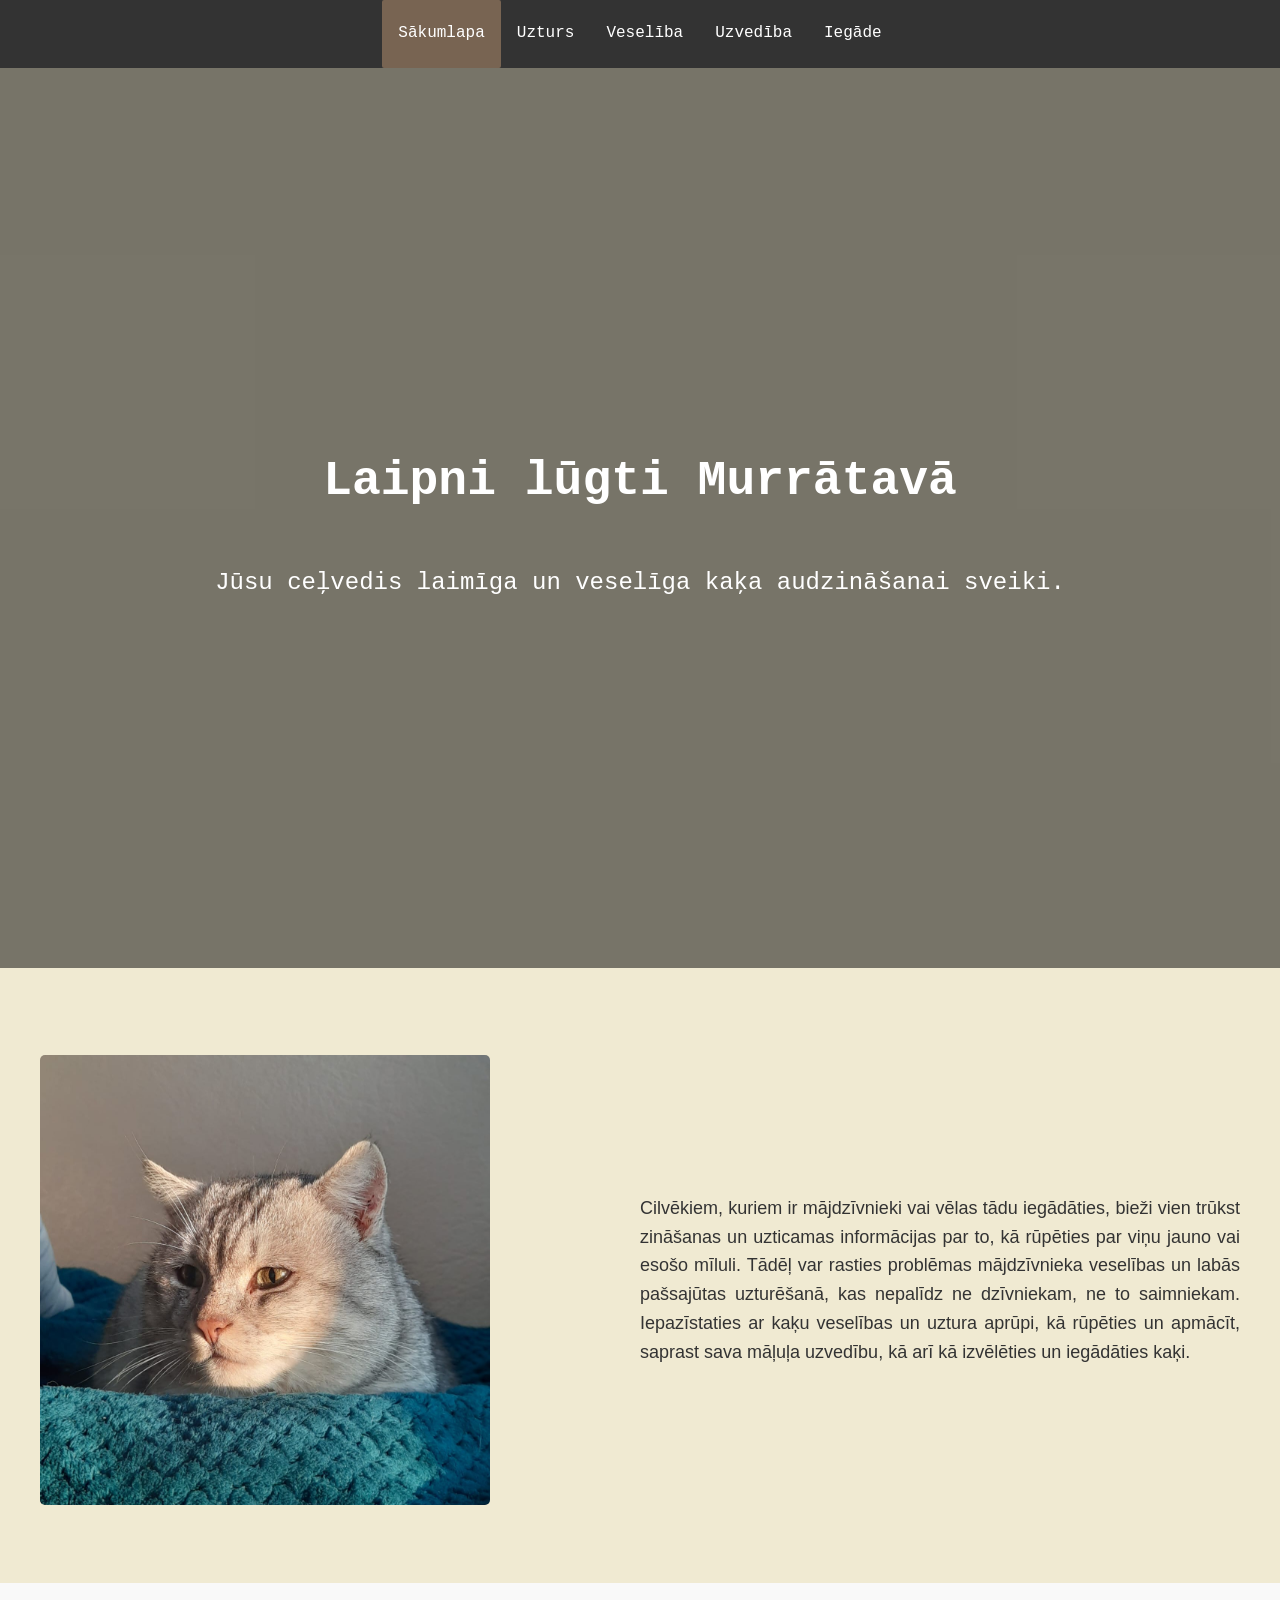
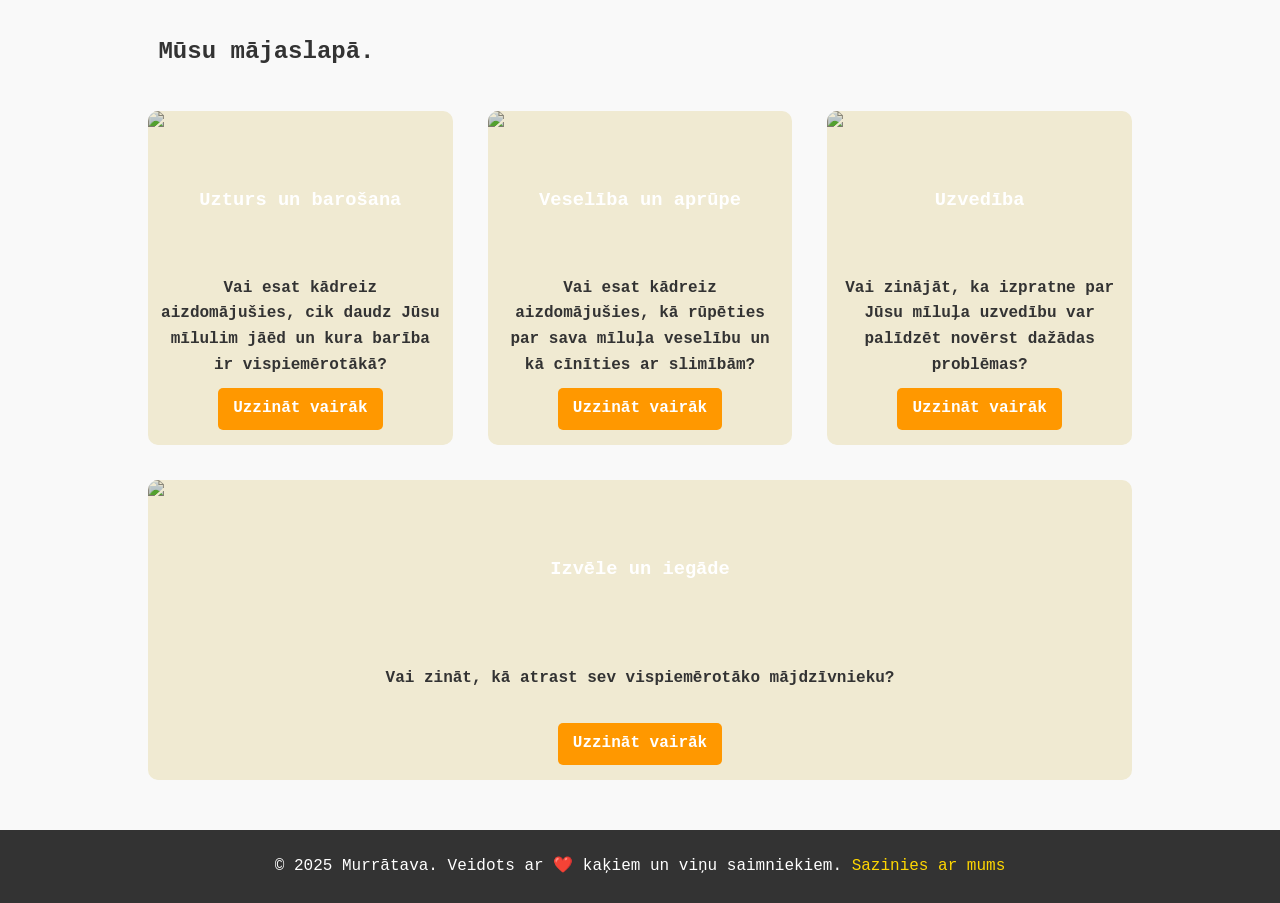
==== commit f3ad73f4: "Update index.html" ====
--- a/index.html
+++ b/index.html
@@ -52,7 +52,7 @@
     
     <section class="hero">
         <h1>Laipni lūgti Murrātavā</h1>
-        <p>Jūsu ceļvedis laimīga un veselīga kaķa audzināšanai. </p>
+        <p>Jūsu ceļvedis laimīga un veselīga kaķa audzināšanai sveiki. </p>
     </section>
     <section class = "centered-section">  
         <div class="image-text-container">
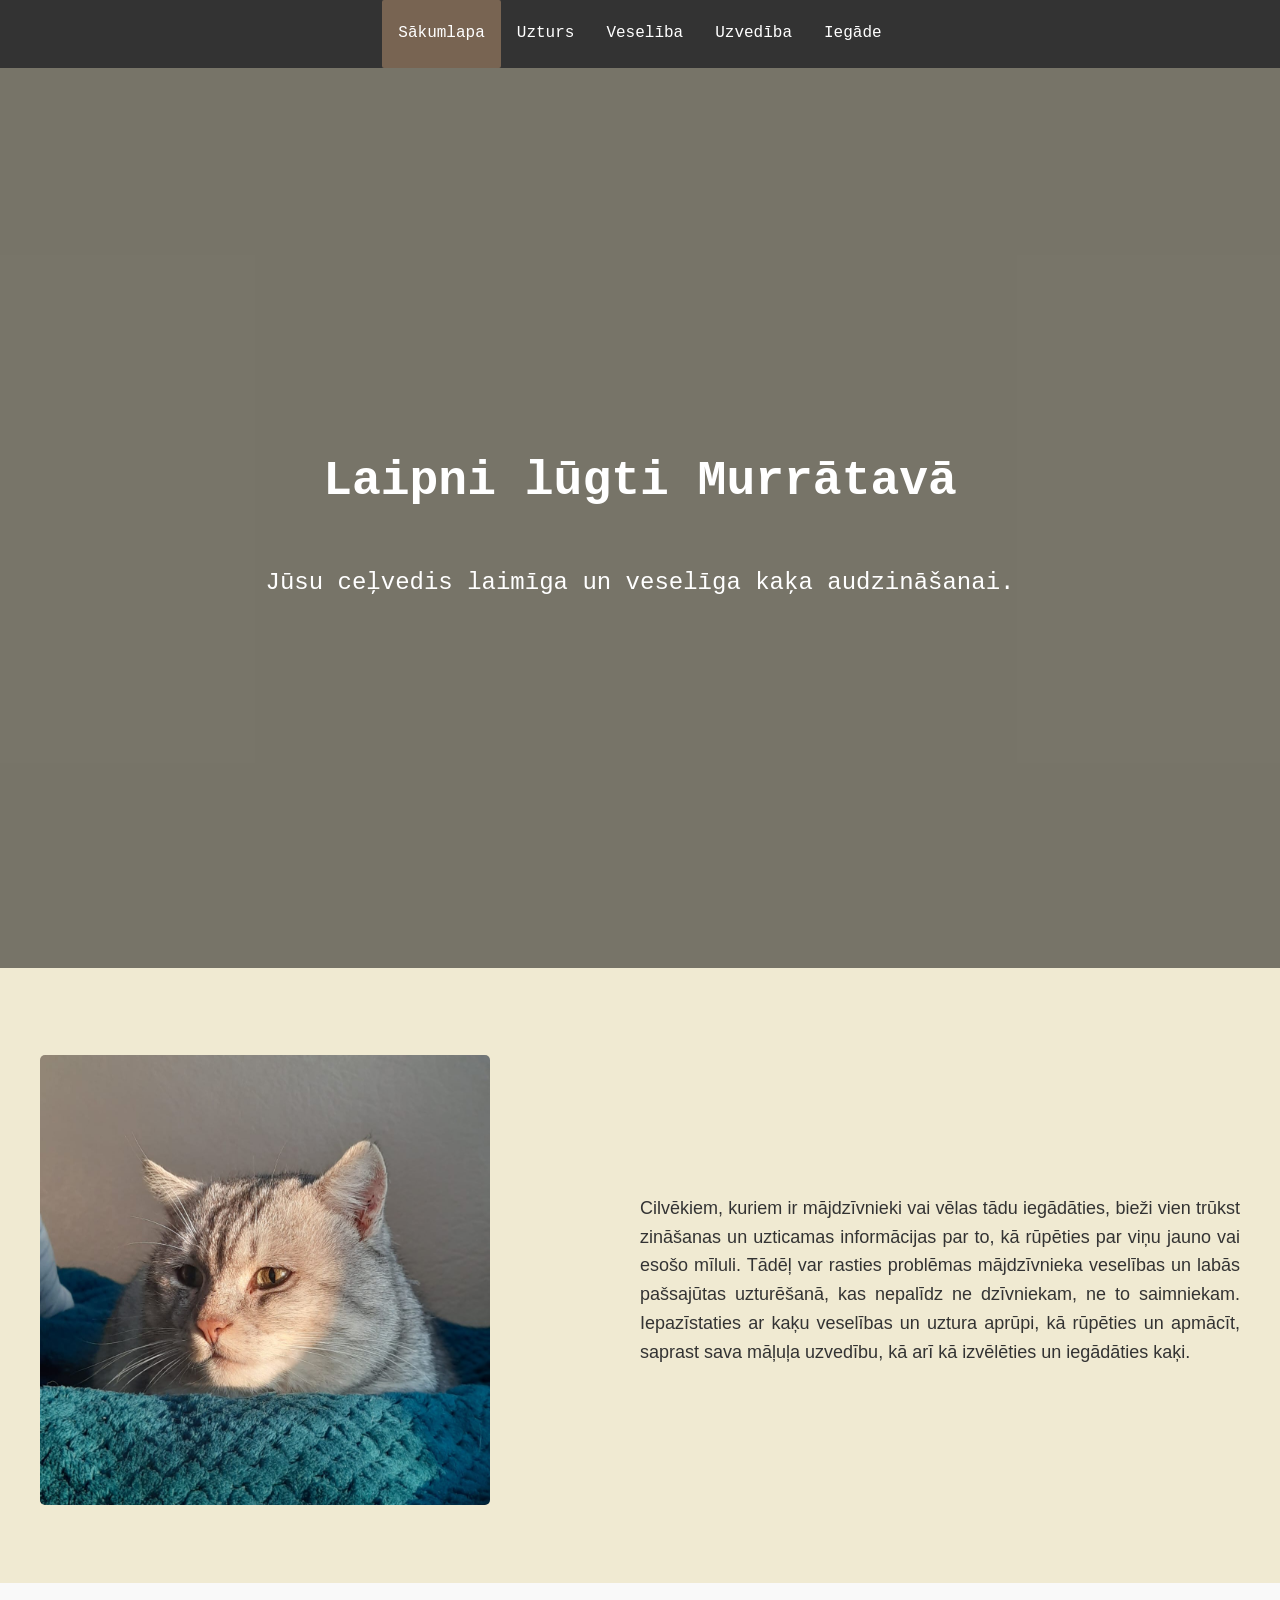
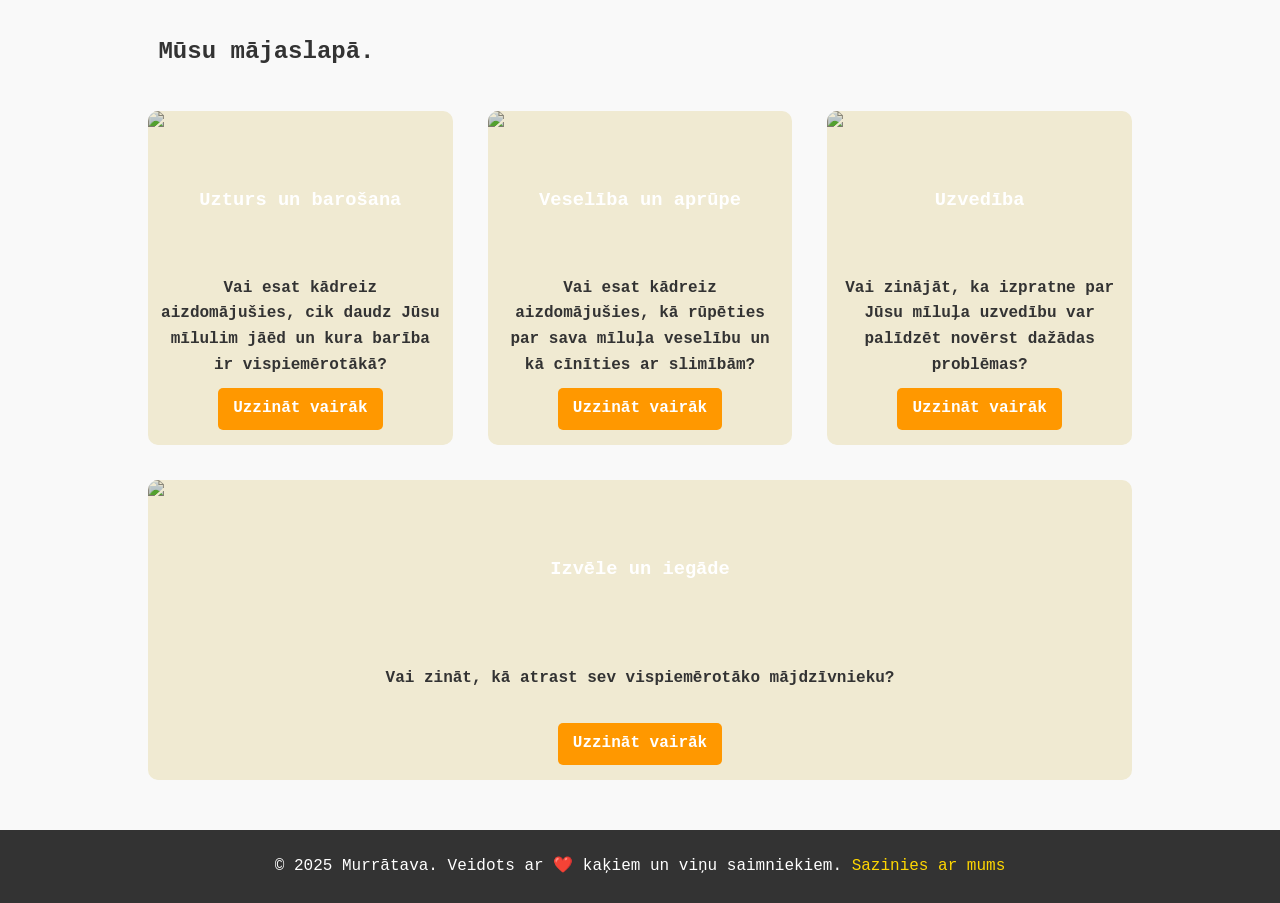
==== commit f563f2ca: "Update index.html" ====
--- a/index.html
+++ b/index.html
@@ -52,7 +52,7 @@
     
     <section class="hero">
         <h1>Laipni lūgti Murrātavā</h1>
-        <p>Jūsu ceļvedis laimīga un veselīga kaķa audzināšanai sveiki. </p>
+        <p>Jūsu ceļvedis laimīga un veselīga kaķa audzināšanai. </p>
     </section>
     <section class = "centered-section">  
         <div class="image-text-container">
